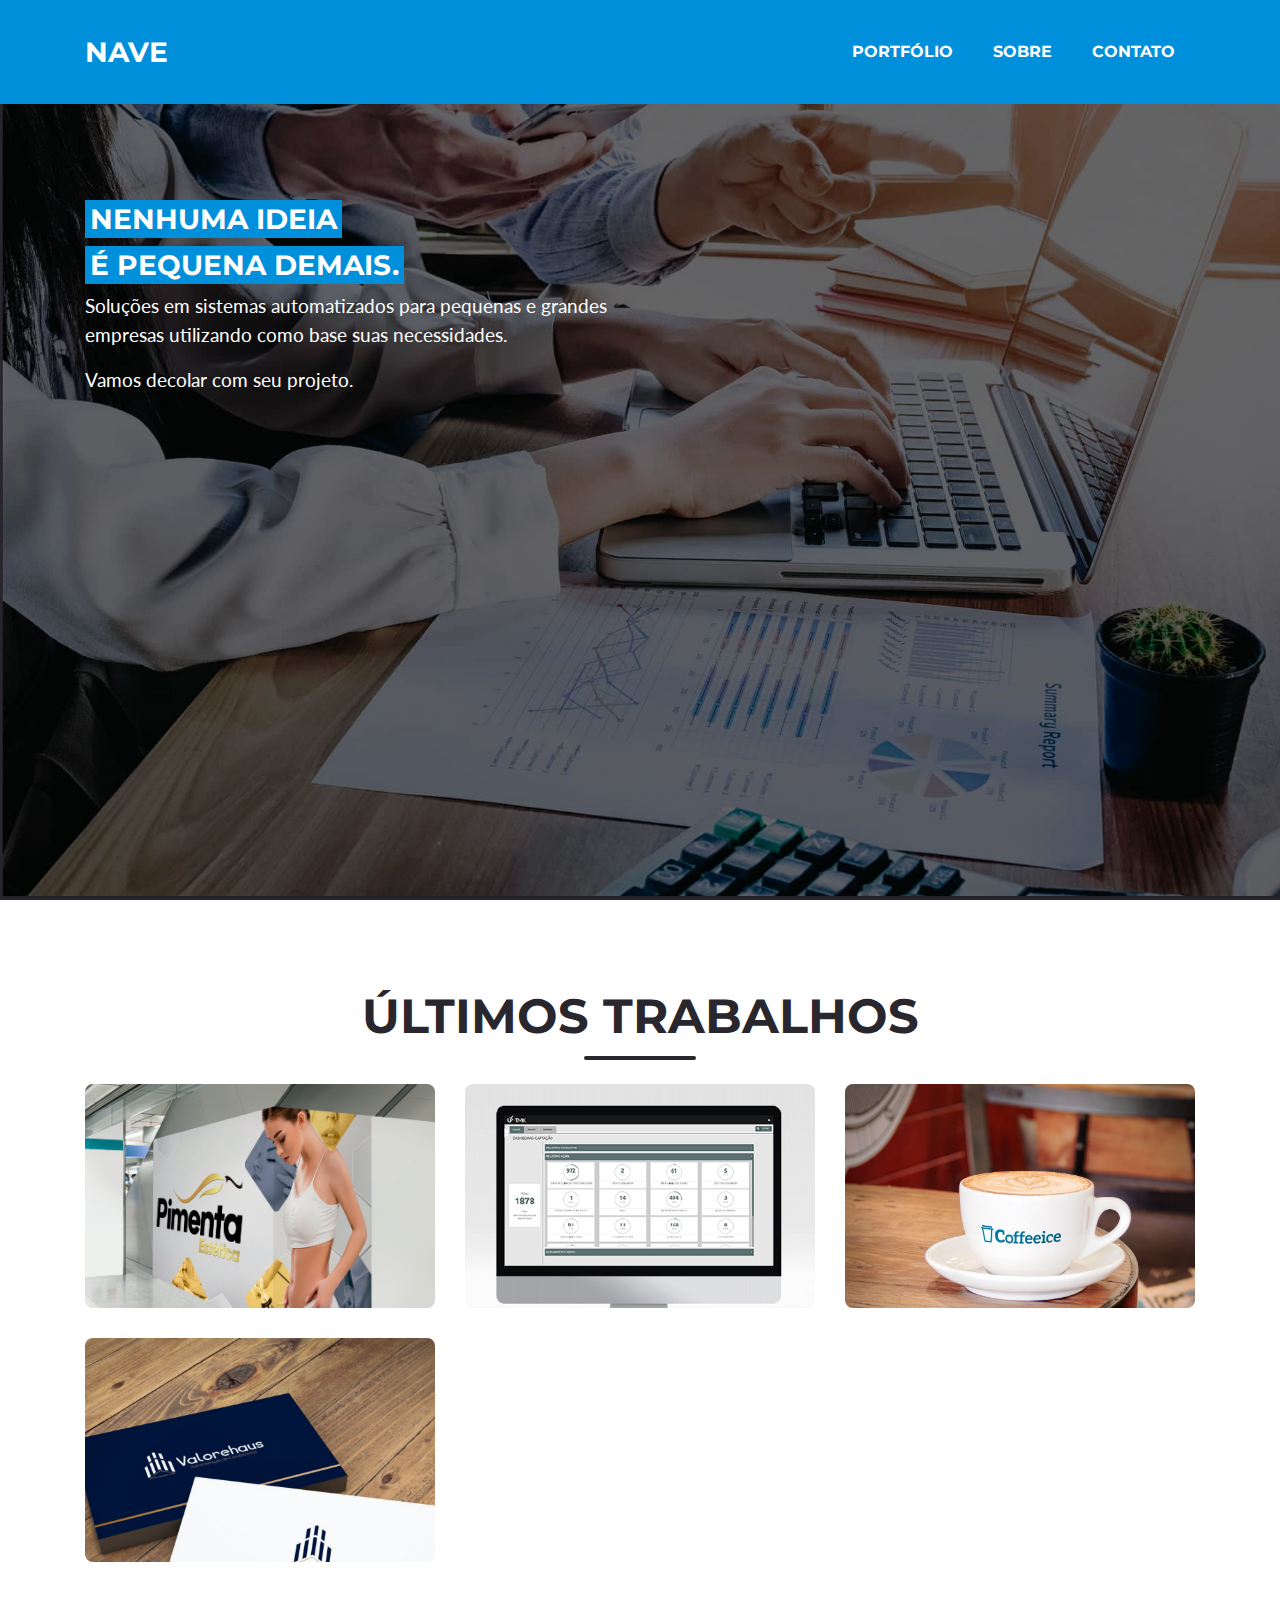
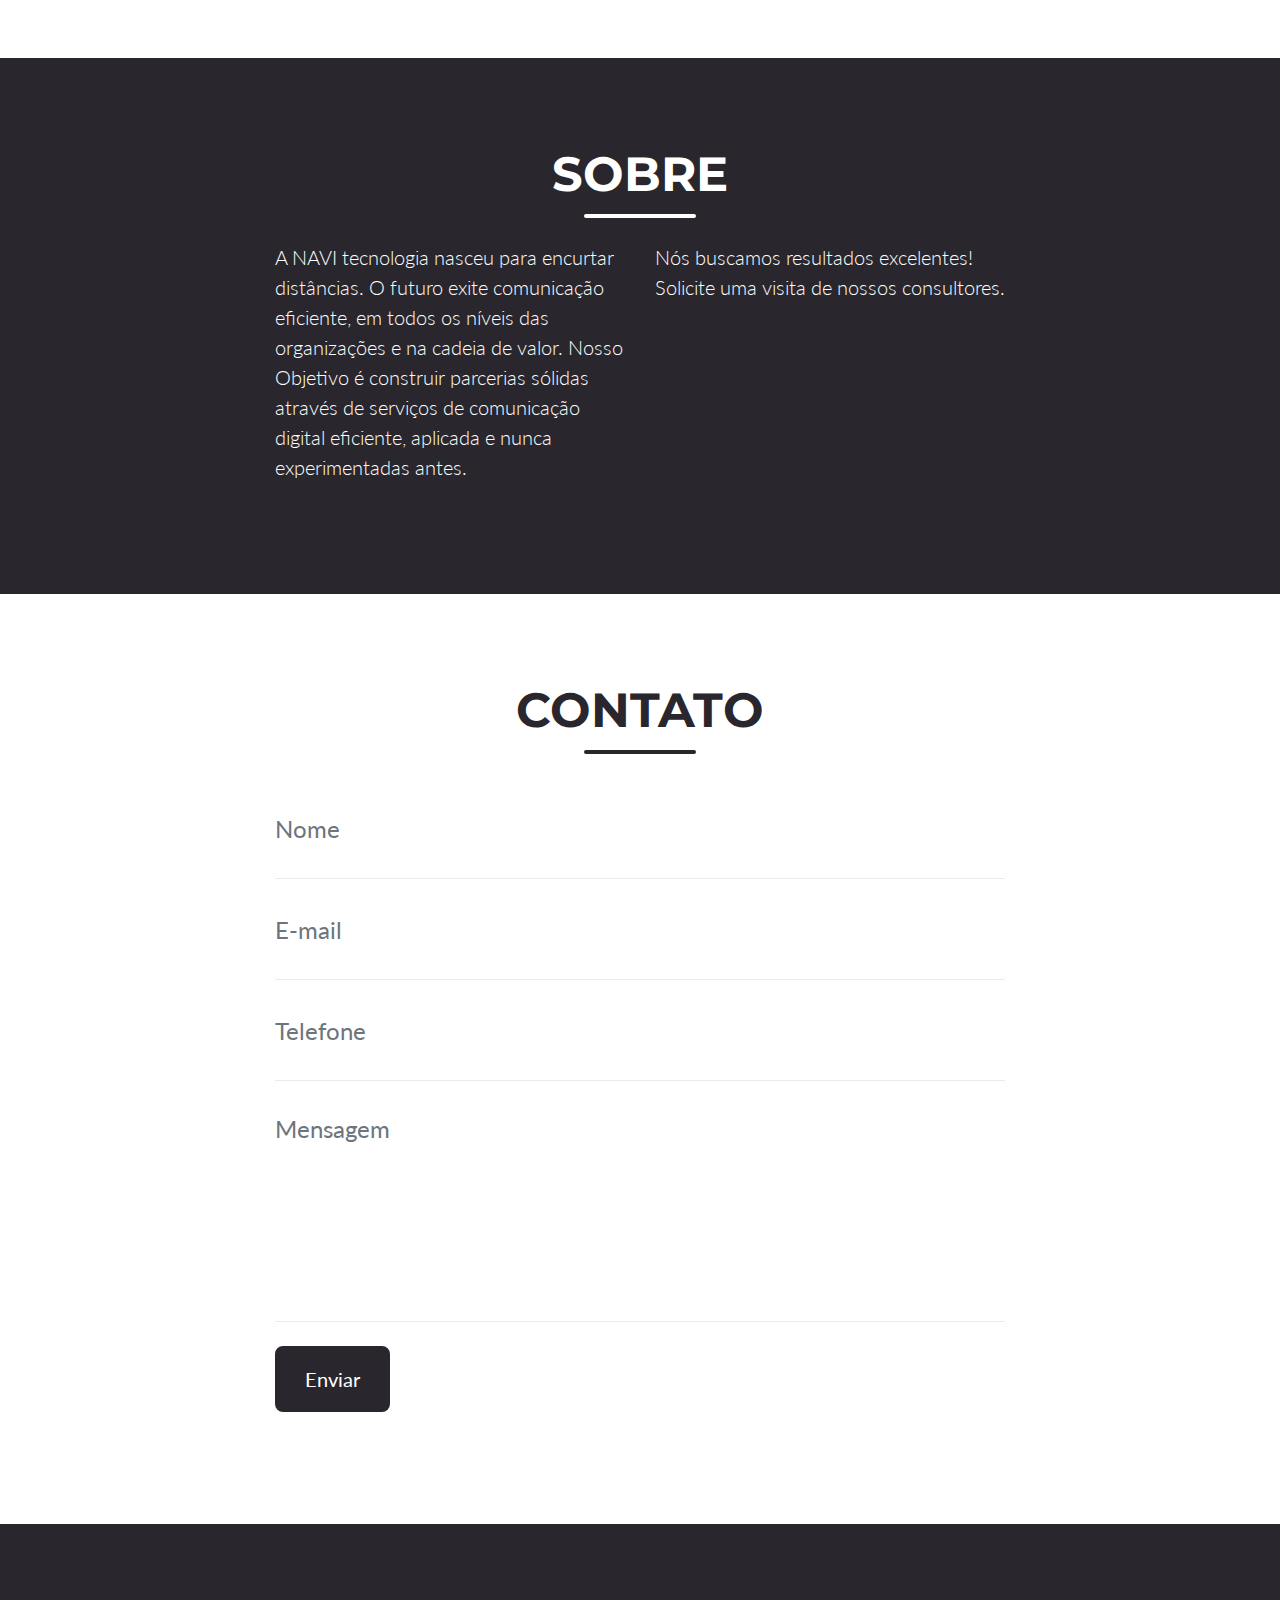
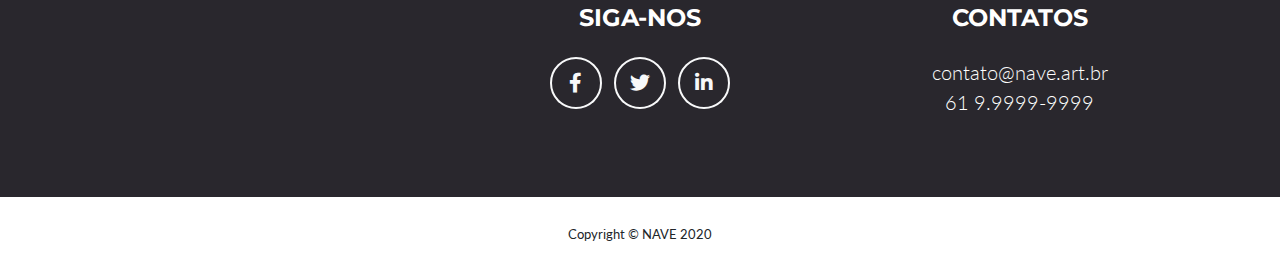
==== index.html @ 5074ebc7 "first commit" ====
<!DOCTYPE html>
<html lang="pt-br">

<head>

  <meta charset="utf-8">
  <meta name="viewport" content="width=device-width, initial-scale=1, shrink-to-fit=no">
  <meta name="description" content="">
  <meta name="author" content="">

  <title>NAVE</title>

  <!-- Custom fonts for this theme -->
  <link href="vendor/fontawesome-free/css/all.min.css" rel="stylesheet" type="text/css">
  <link href="https://fonts.googleapis.com/css?family=Montserrat:400,700" rel="stylesheet" type="text/css">
  <link href="https://fonts.googleapis.com/css?family=Lato:400,700,400italic,700italic" rel="stylesheet" type="text/css">

  <!-- Theme CSS -->
  <link href="css/freelancer.css" rel="stylesheet">

</head>

<body id="page-top">

  <!-- Navigation -->
  <nav class="navbar navbar-expand-lg bg-secondary text-uppercase fixed-top" id="mainNav">
    <div class="container">
      <a class="navbar-brand js-scroll-trigger" href="#page-top">NAVE</a>
      <button class="navbar-toggler navbar-toggler-right text-uppercase font-weight-bold bg-primary text-white rounded" type="button" data-toggle="collapse" data-target="#navbarResponsive" aria-controls="navbarResponsive" aria-expanded="false" aria-label="Toggle navigation">
        Menu
        <i class="fas fa-bars"></i>
      </button>
      <div class="collapse navbar-collapse" id="navbarResponsive">
        <ul class="navbar-nav ml-auto">
          <li class="nav-item mx-0 mx-lg-1">
            <a class="nav-link py-3 px-0 px-lg-3 rounded js-scroll-trigger" href="#portfolio">Portfólio</a>
          </li>
          <li class="nav-item mx-0 mx-lg-1">
            <a class="nav-link py-3 px-0 px-lg-3 rounded js-scroll-trigger" href="#about">Sobre</a>
          </li>
          <li class="nav-item mx-0 mx-lg-1">
            <a class="nav-link py-3 px-0 px-lg-3 rounded js-scroll-trigger" href="#contact">Contato</a>
          </li>
        </ul>
      </div>
    </div>
  </nav>

  <!-- Masthead -->
  <header class="masthead bg-primary text-white">
    <div class="container">

      <!-- Masthead Avatar Image -->
      <!-- <img class="masthead-avatar mb-5" src="img/avataaars.svg" alt=""> -->
      <h1 class="masthead-heading text-uppercase">Nenhuma ideia</h1>
      <h1 class="masthead-heading text-uppercase">é pequena demais.</h1>
      <p>Soluções em sistemas automatizados para pequenas e grandes empresas utilizando como base suas necessidades.
        </p>
        <p>Vamos decolar com seu projeto.</p>

    </div>
  </header>

  <!-- Portfolio Section -->
  <section class="page-section portfolio" id="portfolio">
    <div class="container">

      <!-- Portfolio Section Heading -->
      <h2 class="page-section-heading text-center text-uppercase text-secondary mb-0">Últimos trabalhos</h2>

      <!-- Icon Divider -->
      <div class="divider-custom">
        <div class="divider-custom-line"></div>
      </div>

      <!-- Portfolio Grid Items -->
      <div class="row">

        <!-- Portfolio Item 1 -->
        <div class="col-md-6 col-lg-4">
          <div class="portfolio-item mx-auto" data-toggle="modal" data-target="#portfolioModal1">
            <div class="portfolio-item-caption d-flex align-items-center justify-content-center h-100 w-100">
              <div class="portfolio-item-caption-content text-center text-white">
                <i class="fas fa-plus fa-3x"></i>
              </div>
            </div>
            <img class="img-fluid" src="img/portfolio/pimenta_.png" alt="">
          </div>
        </div>

        <!-- Portfolio Item 2 -->
        <div class="col-md-6 col-lg-4">
          <div class="portfolio-item mx-auto" data-target="#portfolioModal2">
            <a href="https://tmk.nave.art.br" target="_blank">
              <div class="portfolio-item-caption d-flex align-items-center justify-content-center h-100 w-100">
                <div class="portfolio-item-caption-content text-center text-white">
                  <i class="fas fa-plus fa-3x"></i>
                </div>
              </div>
            </a>
            <img class="img-fluid" src="img/portfolio/tmk.jpg" alt="">
          </div>
        </div>

        <!-- Portfolio Item 3 -->
        <div class="col-md-6 col-lg-4">
          <div class="portfolio-item mx-auto" data-toggle="modal" data-target="#portfolioModal3">
            <div class="portfolio-item-caption d-flex align-items-center justify-content-center h-100 w-100">
              <div class="portfolio-item-caption-content text-center text-white">
                <i class="fas fa-plus fa-3x"></i>
              </div>
            </div>
            <img class="img-fluid" src="img/portfolio/coffe.png" alt="">
          </div>
        </div>

        <!-- Portfolio Item 4 -->
        <div class="col-md-6 col-lg-4">
          <div class="portfolio-item mx-auto" data-toggle="modal" data-target="#portfolioModal4">
            <div class="portfolio-item-caption d-flex align-items-center justify-content-center h-100 w-100">
              <div class="portfolio-item-caption-content text-center text-white">
                <i class="fas fa-plus fa-3x"></i>
              </div>
            </div>
            <img class="img-fluid" src="img/portfolio/valorehaus.png" alt="">
          </div>
        </div>

      </div>
      <!-- /.row -->

    </div>
  </section>

  <!-- About Section -->
  <section class="page-section bg-primary text-white mb-0" id="about">
    <div class="container">

      <!-- About Section Heading -->
      <h2 class="page-section-heading text-center text-uppercase text-white">Sobre</h2>

      <!-- Icon Divider -->
      <div class="divider-custom divider-light">
        <div class="divider-custom-line"></div>
      </div>

      <!-- About Section Content -->
      <div class="row">
        <div class="col-lg-4 ml-auto">
          <p class="lead">
            A NAVI tecnologia nasceu para encurtar distâncias. O futuro exite comunicação eficiente, em todos os níveis das organizações e na cadeia de valor. Nosso Objetivo é construir parcerias sólidas através de serviços de comunicação digital eficiente, aplicada e nunca experimentadas antes.
          </p>
        </div>
        <div class="col-lg-4 mr-auto">
          <p class="lead">
            Nós buscamos resultados excelentes! Solicite uma visita de nossos consultores.</p>
        </div>
      </div>
      </div>

    </div>
  </section>

  <!-- Contact Section -->
  <section class="page-section" id="contact">
    <div class="container">

      <!-- Contact Section Heading -->
      <h2 class="page-section-heading text-center text-uppercase text-secondary mb-0">Contato</h2>

      <!-- Icon Divider -->
      <div class="divider-custom">
        <div class="divider-custom-line"></div>
      </div>

      <!-- Contact Section Form -->
      <div class="row">
        <div class="col-lg-8 mx-auto">
          <!-- To configure the contact form email address, go to mail/contact_me.php and update the email address in the PHP file on line 19. -->
          <form name="sentMessage" id="contactForm" novalidate="novalidate">
            <div class="control-group">
              <div class="form-group floating-label-form-group controls mb-0 pb-2">
                <label>Nome</label>
                <input class="form-control" id="name" type="text" placeholder="Nome" required="required" data-validation-required-message="Por favor, digite seu nome.">
                <p class="help-block text-danger"></p>
              </div>
            </div>
            <div class="control-group">
              <div class="form-group floating-label-form-group controls mb-0 pb-2">
                <label>E-mail</label>
                <input class="form-control" id="email" type="email" placeholder="E-mail" required="required" data-validation-required-message="Por favor, digite um endereço de e-mail.">
                <p class="help-block text-danger"></p>
              </div>
            </div>
            <div class="control-group">
              <div class="form-group floating-label-form-group controls mb-0 pb-2">
                <label>Telefone</label>
                <input class="form-control" id="phone" type="tel" placeholder="Telefone" required="required" data-validation-required-message="Por favor, digite um telefone para contato.">
                <p class="help-block text-danger"></p>
              </div>
            </div>
            <div class="control-group">
              <div class="form-group floating-label-form-group controls mb-0 pb-2">
                <label>Mensagem</label>
                <textarea class="form-control" id="message" rows="5" placeholder="Mensagem" required="required" data-validation-required-message="Por favor, digite uma mensagem."></textarea>
                <p class="help-block text-danger"></p>
              </div>
            </div>
            <br>
            <div id="success"></div>
            <div class="form-group">
              <button type="submit" class="btn btn-primary btn-xl" id="sendMessageButton">Enviar</button>
            </div>
          </form>
        </div>
      </div>

    </div>
  </section>

  <!-- Footer -->
  <footer class="footer text-center">
    <div class="container">
      <div class="row">

        <!-- Footer Location -->
        <div class="col-lg-4 mb-5 mb-lg-0">
          <!-- <h4 class="text-uppercase mb-4">Localização</h4>
          <p class="lead mb-0">2215 John Daniel Drive
            <br>Clark, MO 65243</p> -->
        </div>

        <!-- Footer Social Icons -->
        <div class="col-lg-4 mb-5 mb-lg-0">
          <h4 class="text-uppercase mb-4">Siga-nos</h4>
          <a class="btn btn-outline-light btn-social mx-1" href="#">
            <i class="fab fa-fw fa-facebook-f"></i>
          </a>
          <a class="btn btn-outline-light btn-social mx-1" href="#">
            <i class="fab fa-fw fa-twitter"></i>
          </a>
          <a class="btn btn-outline-light btn-social mx-1" href="#">
            <i class="fab fa-fw fa-linkedin-in"></i>
          </a>
        </div>

        <!-- Footer About Text -->
        <div class="col-lg-4">
          <h4 class="text-uppercase mb-4">Contatos</h4>
          <p class="lead mb-0">contato@nave.art.br</p>
          <p class="lead mb-0">61 9.9999-9999</p>
        </div>

      </div>
    </div>
  </footer>

  <!-- Copyright Section -->
  <section class="copyright py-4 text-center">
    <div class="container">
      <small>Copyright &copy; NAVE 2020</small>
    </div>
  </section>

  <!-- Scroll to Top Button (Only visible on small and extra-small screen sizes) -->
  <div class="scroll-to-top d-lg-none position-fixed ">
    <a class="js-scroll-trigger d-block text-center text-white rounded" href="#page-top">
      <i class="fa fa-chevron-up"></i>
    </a>
  </div>

  <!-- Portfolio Modals -->

  <!-- Portfolio Modal 1 -->
  <div class="portfolio-modal modal fade" id="portfolioModal1" tabindex="-1" role="dialog" aria-labelledby="portfolioModal1Label" aria-hidden="true">
    <div class="modal-dialog modal-xl" role="document">
      <div class="modal-content">
        <button type="button" class="close" data-dismiss="modal" aria-label="Close">
          <span aria-hidden="true">
            <i class="fas fa-times"></i>
          </span>
        </button>
        <div class="modal-body text-center">
          <div class="container">
            <div class="row justify-content-center">
              <div class="col-lg-8">
                <!-- Portfolio Modal - Title -->
                <h2 class="portfolio-modal-title text-secondary text-uppercase mb-0">Pimenta Estética</h2>
                <!-- Icon Divider -->
                <div class="divider-custom">
                  <div class="divider-custom-line"></div>
                </div>
                <!-- Portfolio Modal - Image -->
                <img class="img-fluid rounded mb-5" src="img/portfolio/pimenta.png" alt="">
                <button class="btn btn-primary" href="#" data-dismiss="modal">
                  <i class="fas fa-times fa-fw"></i>
                  Fechar janela
                </button>
              </div>
            </div>
          </div>
        </div>
      </div>
    </div>
  </div>

  <!-- Portfolio Modal 3 -->
  <div class="portfolio-modal modal fade" id="portfolioModal3" tabindex="-1" role="dialog" aria-labelledby="portfolioModal3Label" aria-hidden="true">
    <div class="modal-dialog modal-xl" role="document">
      <div class="modal-content">
        <button type="button" class="close" data-dismiss="modal" aria-label="Close">
          <span aria-hidden="true">
            <i class="fas fa-times"></i>
          </span>
        </button>
        <div class="modal-body text-center">
          <div class="container">
            <div class="row justify-content-center">
              <div class="col-lg-8">
                <!-- Portfolio Modal - Title -->
                <h2 class="portfolio-modal-title text-secondary text-uppercase mb-0">Coffeeice</h2>
                <!-- Icon Divider -->
                <div class="divider-custom">
                  <div class="divider-custom-line"></div>
                  <div class="divider-custom-icon">
                    <i class="fas fa-star"></i>
                  </div>
                  <div class="divider-custom-line"></div>
                </div>
                <!-- Portfolio Modal - Image -->
                <img class="img-fluid rounded mb-5" src="img/portfolio/Coffeeice.png" alt="">
                <button class="btn btn-primary" href="#" data-dismiss="modal">
                  <i class="fas fa-times fa-fw"></i>
                  Fechar janela
                </button>
              </div>
            </div>
          </div>
        </div>
      </div>
    </div>
  </div>

  <!-- Portfolio Modal 4 -->
  <div class="portfolio-modal modal fade" id="portfolioModal4" tabindex="-1" role="dialog" aria-labelledby="portfolioModal4Label" aria-hidden="true">
    <div class="modal-dialog modal-xl" role="document">
      <div class="modal-content">
        <button type="button" class="close" data-dismiss="modal" aria-label="Close">
          <span aria-hidden="true">
            <i class="fas fa-times"></i>
          </span>
        </button>
        <div class="modal-body text-center">
          <div class="container">
            <div class="row justify-content-center">
              <div class="col-lg-8">
                <!-- Portfolio Modal - Title -->
                <h2 class="portfolio-modal-title text-secondary text-uppercase mb-0">Valorehaus</h2>
                <!-- Icon Divider -->
                <div class="divider-custom">
                  <div class="divider-custom-line"></div>
                  <div class="divider-custom-icon">
                    <i class="fas fa-star"></i>
                  </div>
                  <div class="divider-custom-line"></div>
                </div>
                <!-- Portfolio Modal - Image -->
                <img class="img-fluid rounded mb-5" src="img/portfolio/valorehaus.png" alt="">
                <button class="btn btn-primary" href="#" data-dismiss="modal">
                  <i class="fas fa-times fa-fw"></i>
                  Fechar janela
                </button>
              </div>
            </div>
          </div>
        </div>
      </div>
    </div>
  </div>

  <!-- Bootstrap core JavaScript -->
  <script src="vendor/jquery/jquery.min.js"></script>
  <script src="vendor/bootstrap/js/bootstrap.bundle.min.js"></script>

  <!-- Plugin JavaScript -->
  <script src="vendor/jquery-easing/jquery.easing.min.js"></script>

  <!-- Contact Form JavaScript -->
  <script src="js/jqBootstrapValidation.js"></script>
  <script src="js/contact_me.js"></script>

  <!-- Custom scripts for this template -->
  <script src="js/freelancer.min.js"></script>

</body>

</html>
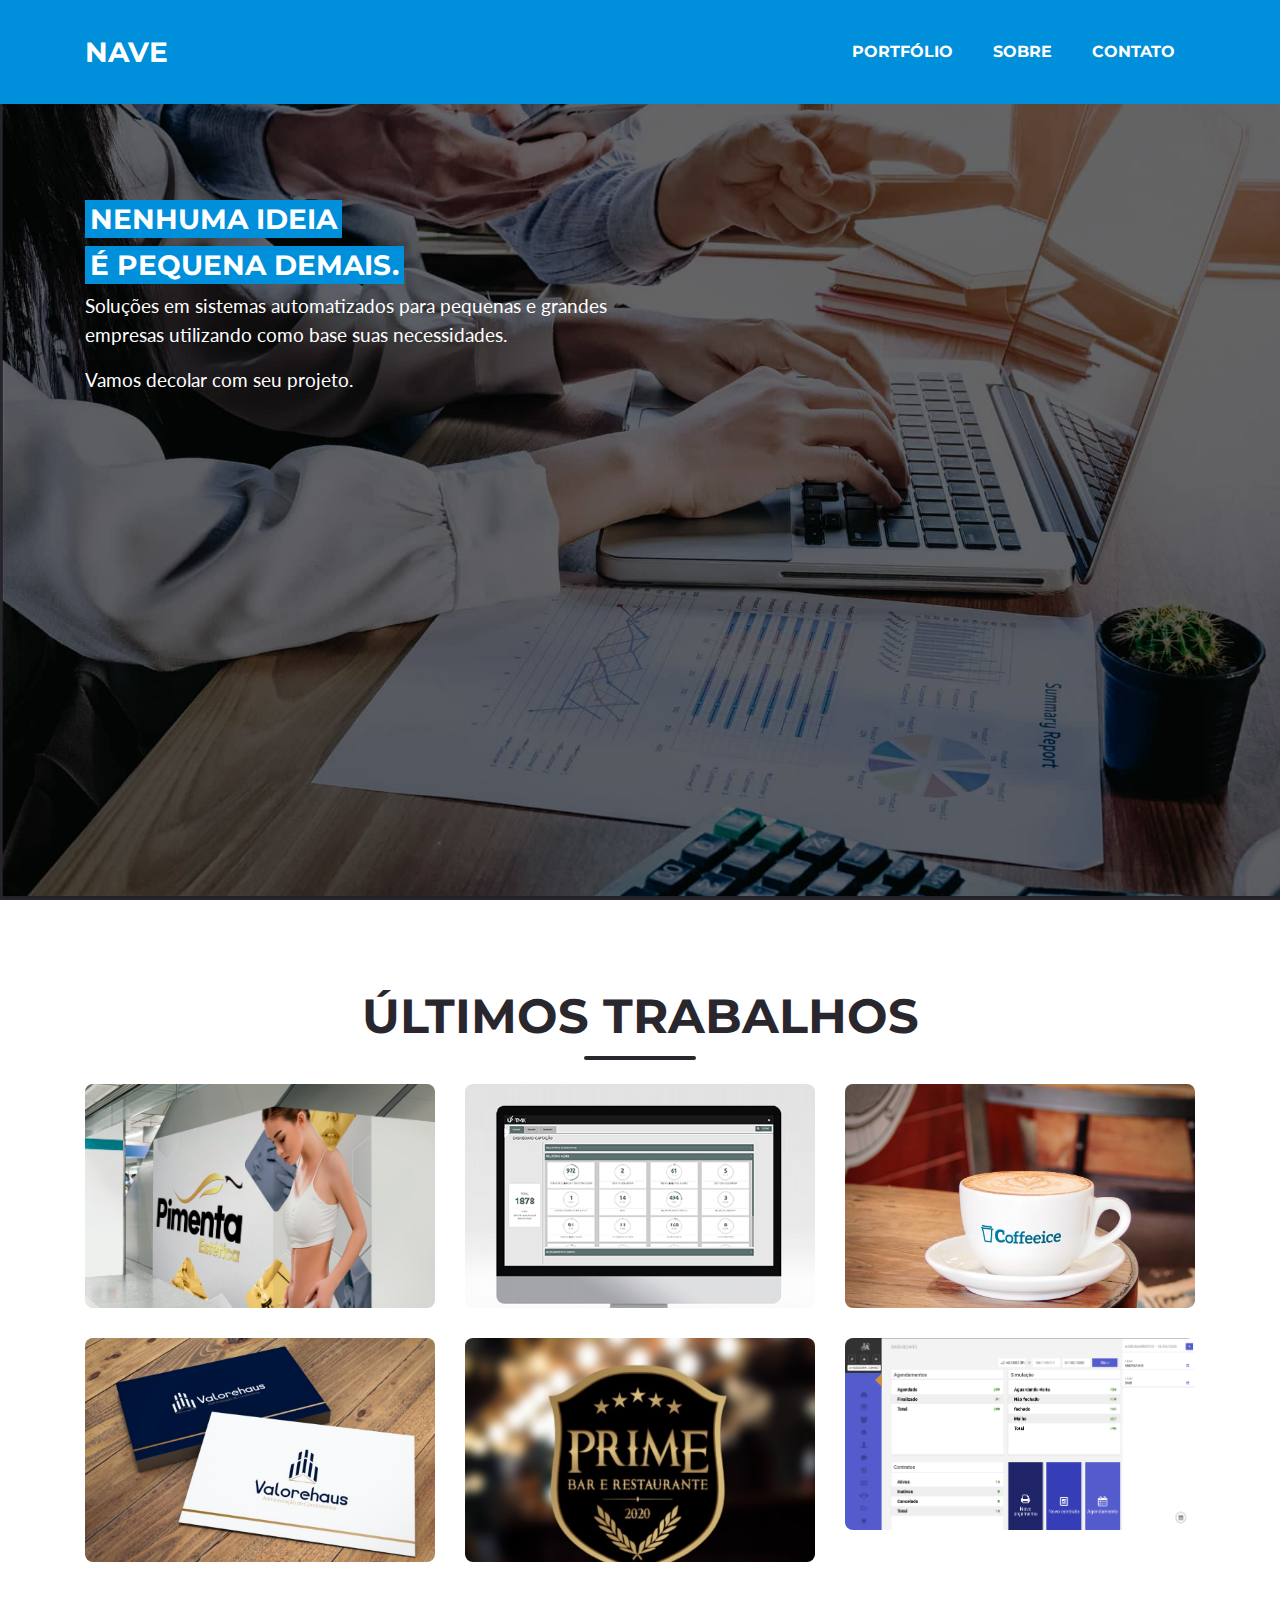
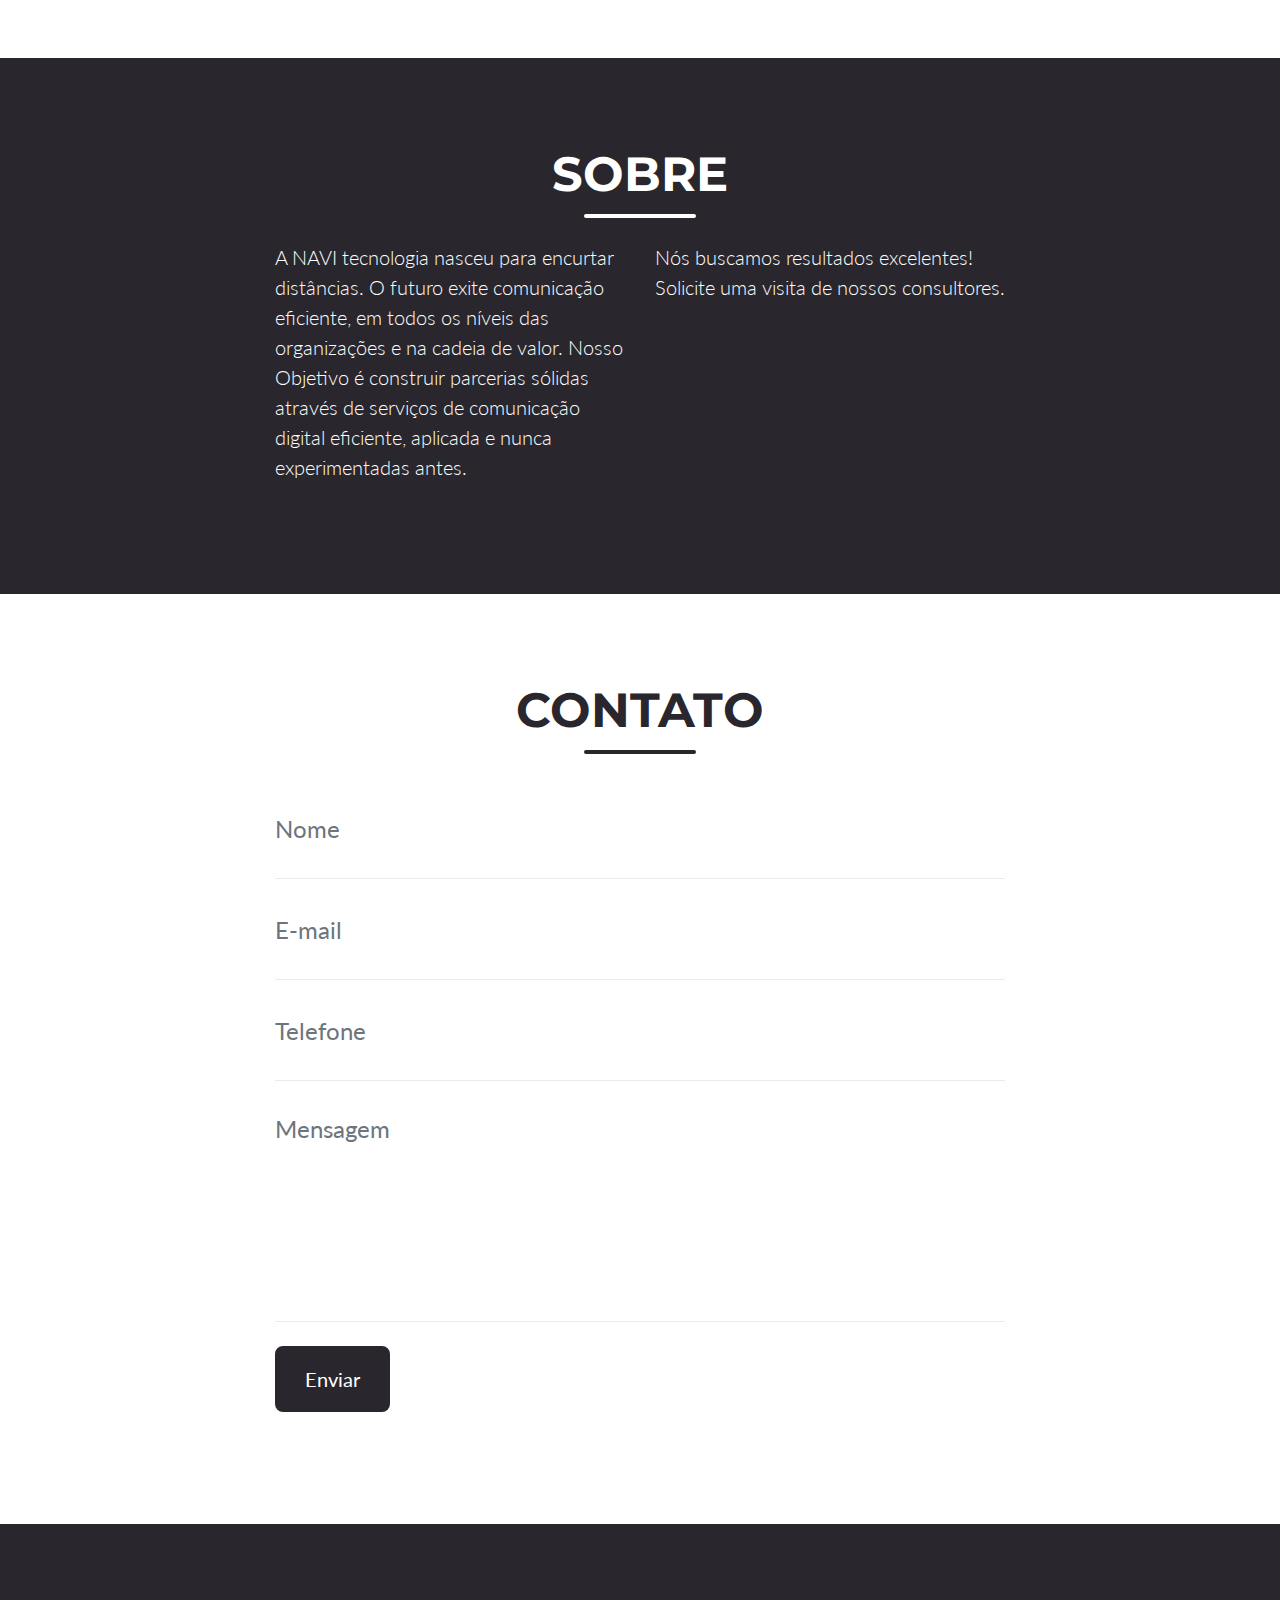
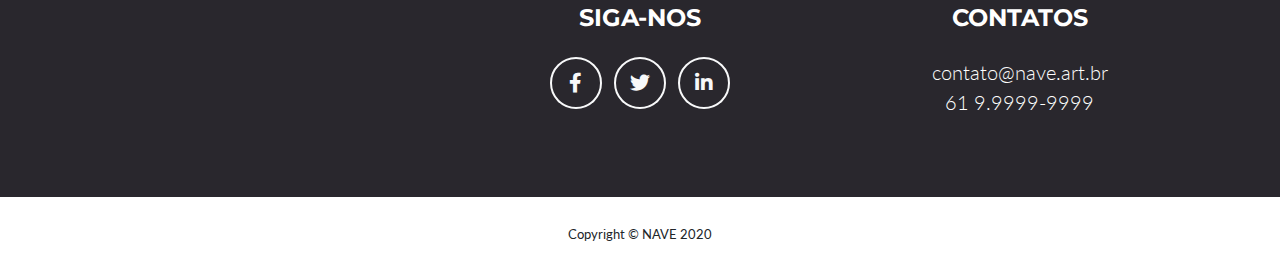
==== commit 827ff93b: "Novos portifolios" ====
--- a/index.html
+++ b/index.html
@@ -123,6 +123,30 @@
               </div>
             </div>
             <img class="img-fluid" src="img/portfolio/valorehaus.png" alt="">
+          </div>
+        </div>
+
+        <!-- Portfolio Item 4 -->
+        <div class="col-md-6 col-lg-4">
+          <div class="portfolio-item mx-auto" data-toggle="modal" data-target="#portfolioModal5">
+            <div class="portfolio-item-caption d-flex align-items-center justify-content-center h-100 w-100">
+              <div class="portfolio-item-caption-content text-center text-white">
+                <i class="fas fa-plus fa-3x"></i>
+              </div>
+            </div>
+            <img class="img-fluid" src="img/portfolio/prime_.png" alt="">
+          </div>
+        </div>
+
+        <!-- Portfolio Item 4 -->
+        <div class="col-md-6 col-lg-4">
+          <div class="portfolio-item mx-auto" data-toggle="modal" data-target="#portfolioModal6">
+            <div class="portfolio-item-caption d-flex align-items-center justify-content-center h-100 w-100">
+              <div class="portfolio-item-caption-content text-center text-white">
+                <i class="fas fa-plus fa-3x"></i>
+              </div>
+            </div>
+            <img class="img-fluid" src="img/portfolio/ja_1.png" alt="">
           </div>
         </div>
 
@@ -291,7 +315,7 @@
                   <div class="divider-custom-line"></div>
                 </div>
                 <!-- Portfolio Modal - Image -->
-                <img class="img-fluid rounded mb-5" src="img/portfolio/pimenta.png" alt="">
+                <img class="img-fluid rounded mb-5" src="img/portfolio/Pimenta.png" alt="">
                 <button class="btn btn-primary" href="#" data-dismiss="modal">
                   <i class="fas fa-times fa-fw"></i>
                   Fechar janela
@@ -322,10 +346,6 @@
                 <!-- Icon Divider -->
                 <div class="divider-custom">
                   <div class="divider-custom-line"></div>
-                  <div class="divider-custom-icon">
-                    <i class="fas fa-star"></i>
-                  </div>
-                  <div class="divider-custom-line"></div>
                 </div>
                 <!-- Portfolio Modal - Image -->
                 <img class="img-fluid rounded mb-5" src="img/portfolio/Coffeeice.png" alt="">
@@ -359,10 +379,6 @@
                 <!-- Icon Divider -->
                 <div class="divider-custom">
                   <div class="divider-custom-line"></div>
-                  <div class="divider-custom-icon">
-                    <i class="fas fa-star"></i>
-                  </div>
-                  <div class="divider-custom-line"></div>
                 </div>
                 <!-- Portfolio Modal - Image -->
                 <img class="img-fluid rounded mb-5" src="img/portfolio/valorehaus.png" alt="">
@@ -378,6 +394,74 @@
     </div>
   </div>
 
+  <!-- Portfolio Modal 4 -->
+  <div class="portfolio-modal modal fade" id="portfolioModal5" tabindex="-1" role="dialog" aria-labelledby="portfolioModal4Label" aria-hidden="true">
+    <div class="modal-dialog modal-xl" role="document">
+      <div class="modal-content">
+        <button type="button" class="close" data-dismiss="modal" aria-label="Close">
+          <span aria-hidden="true">
+            <i class="fas fa-times"></i>
+          </span>
+        </button>
+        <div class="modal-body text-center">
+          <div class="container">
+            <div class="row justify-content-center">
+              <div class="col-lg-8">
+                <!-- Portfolio Modal - Title -->
+                <h2 class="portfolio-modal-title text-secondary text-uppercase mb-0">PRIME bar e restaurante</h2>
+                <!-- Icon Divider -->
+                <div class="divider-custom">
+                  <div class="divider-custom-line"></div>
+                </div>
+                <!-- Portfolio Modal - Image -->
+                <img class="img-fluid rounded mb-5" src="img/portfolio/prime.png" alt="">
+                <button class="btn btn-primary" href="#" data-dismiss="modal">
+                  <i class="fas fa-times fa-fw"></i>
+                  Fechar janela
+                </button>
+              </div>
+            </div>
+          </div>
+        </div>
+      </div>
+    </div>
+  </div>
+
+  <!-- Portfolio Modal 4 -->
+  <div class="portfolio-modal modal fade" id="portfolioModal6" tabindex="-1" role="dialog" aria-labelledby="portfolioModal4Label" aria-hidden="true">
+    <div class="modal-dialog modal-xl" role="document">
+      <div class="modal-content">
+        <button type="button" class="close" data-dismiss="modal" aria-label="Close">
+          <span aria-hidden="true">
+            <i class="fas fa-times"></i>
+          </span>
+        </button>
+        <div class="modal-body text-center">
+          <div class="container">
+            <div class="row justify-content-center">
+              <div class="col-lg-8">
+                <!-- Portfolio Modal - Title -->
+                <h2 class="portfolio-modal-title text-secondary text-uppercase mb-0">JA Assessoria</h2>
+                <!-- Icon Divider -->
+                <div class="divider-custom">
+                  <div class="divider-custom-line"></div>
+                </div>
+                <!-- Portfolio Modal - Image -->
+                <img class="img-fluid rounded mb-5" src="img/portfolio/ja_1.png" alt="">
+                <img class="img-fluid rounded mb-5" src="img/portfolio/ja_2.png" alt="">
+                <img class="img-fluid rounded mb-5" src="img/portfolio/ja_3.png" alt="">
+                <button class="btn btn-primary" href="#" data-dismiss="modal">
+                  <i class="fas fa-times fa-fw"></i>
+                  Fechar janela
+                </button>
+              </div>
+            </div>
+          </div>
+        </div>
+      </div>
+    </div>
+  </div>
+
   <!-- Bootstrap core JavaScript -->
   <script src="vendor/jquery/jquery.min.js"></script>
   <script src="vendor/bootstrap/js/bootstrap.bundle.min.js"></script>
